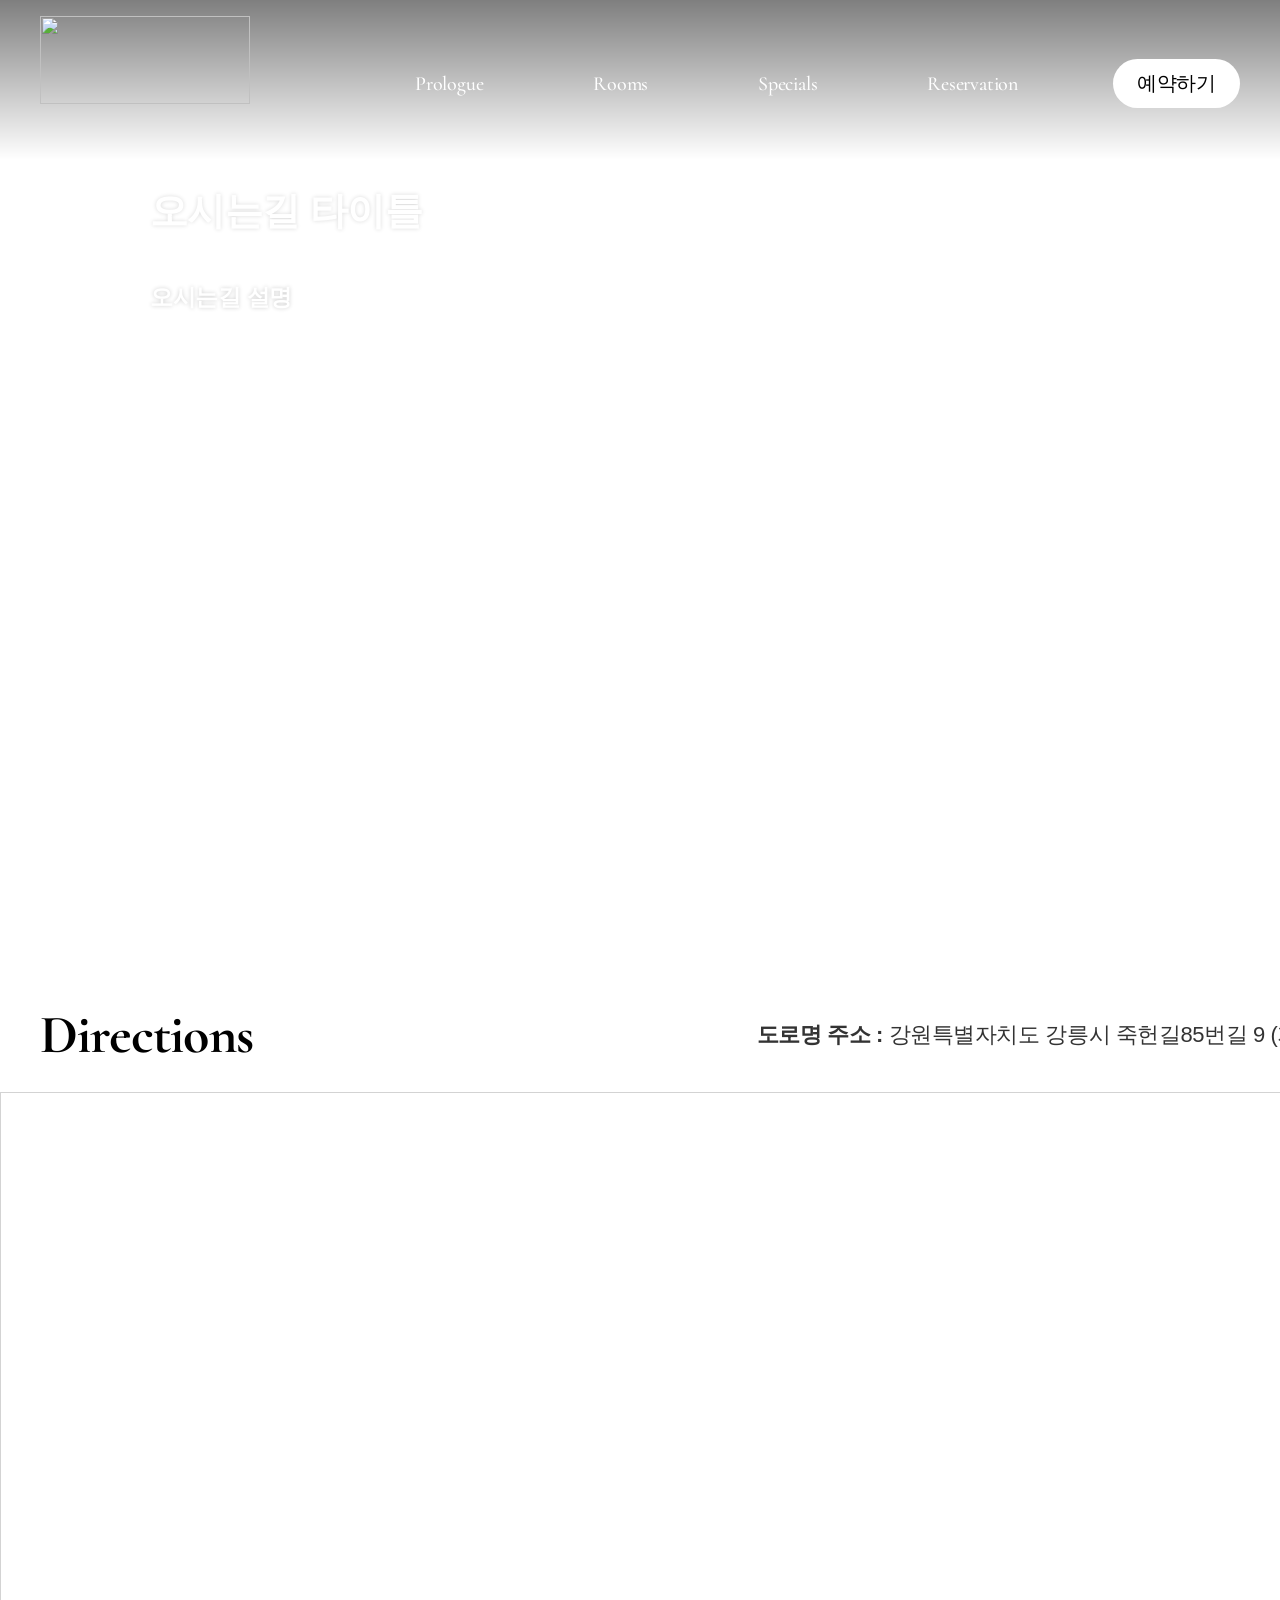
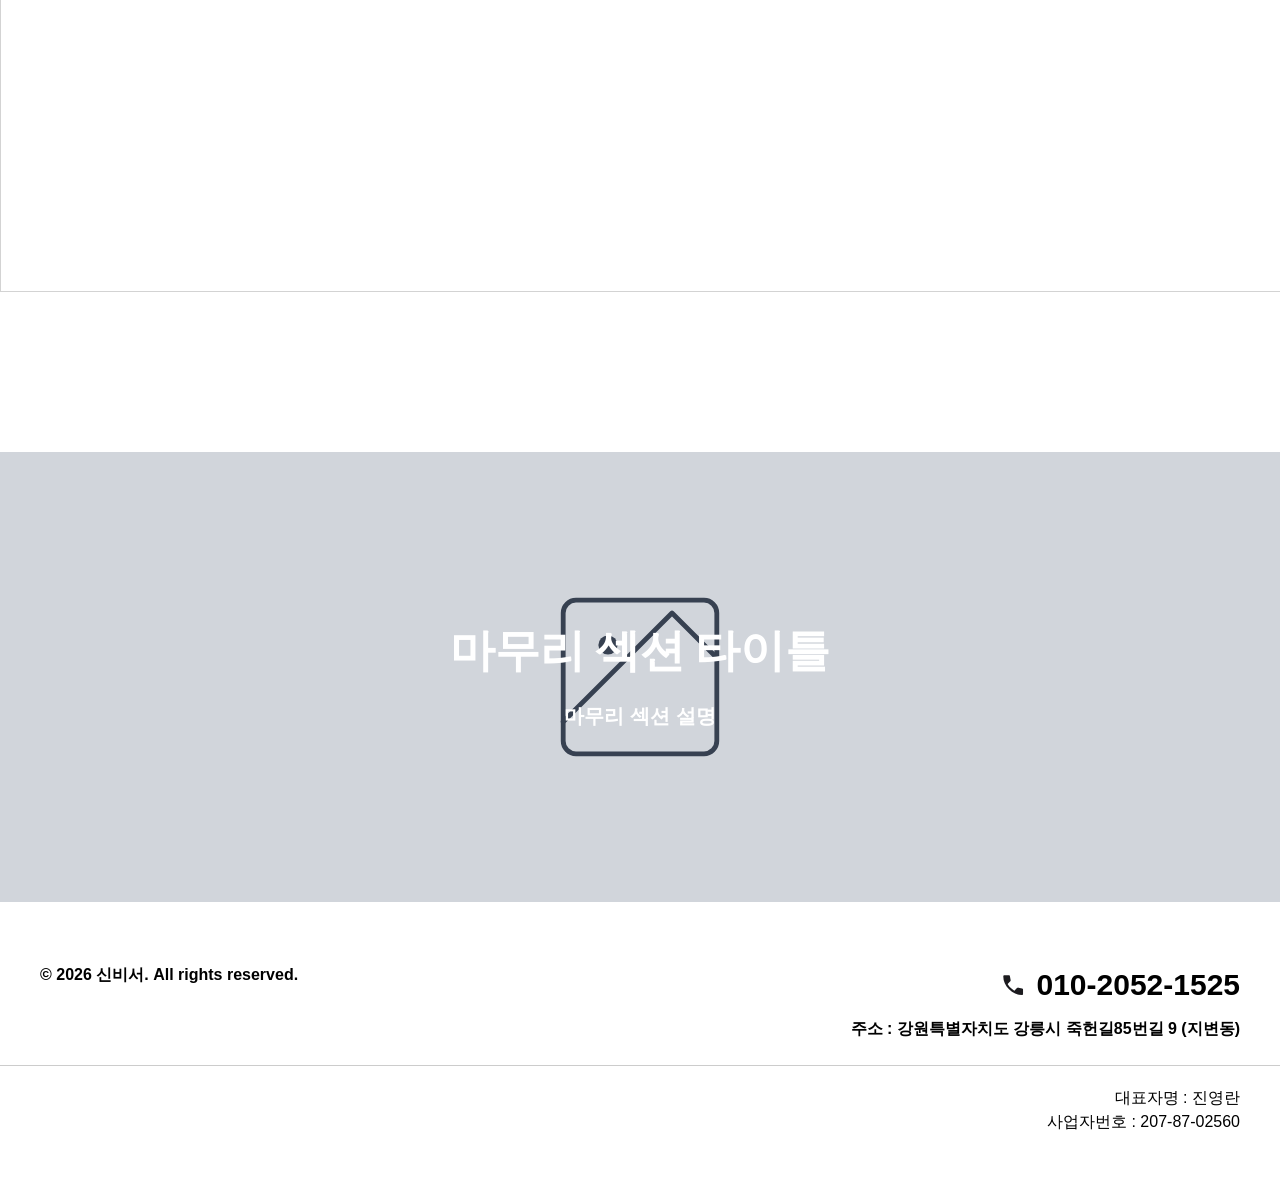
==== directions.html @ e8e43fd7 "Website for orabdori.kr using fullpage_visual template" ====
<!DOCTYPE html>
<html lang="ko">
<head>
    <meta charset="UTF-8">
    <meta name="viewport" content="width=device-width, initial-scale=1.0">
    <title>DALTO GLAMPING - Directions</title>

    <!-- Stylesheets -->
    <link rel="stylesheet" href="styles/theme.css">
    <link rel="stylesheet" href="styles/common.css">
    <link rel="stylesheet" href="styles/directions.css">
  <!-- Open Graph Meta Tags for Social Media -->
  <meta property="og:type" content="website" />
  <meta property="og:title" content="강릉 오랍돌이 한옥펜션 - 오시는길" />
  
  
  <meta property="og:url" content="https://orabdori.kr" />

  <!-- Twitter Card Meta Tags -->
  <meta name="twitter:card" content="summary_large_image" />
  <meta name="twitter:title" content="강릉 오랍돌이 한옥펜션 - 오시는길" />
  
  
</head>
<body>
    <!-- Navigation (Header) - page-wrapper 밖으로 분리 -->
    <div class="navigation-off">
        <div id="header-container"></div>
    </div>

    <div class="page-wrapper">
        <!-- CUSTOM FIELD : 오시는길 메인소개 섹션 이미지 (슬라이드쇼) -->
        <div class="main-section">
            <!-- custom field : 히어로 슬라이더 이미지 동적 생성 (mapper) -->
            <div class="main-bg" data-hero-slider></div>
            <div class="main-content">
                <!-- custom field : 오시는길 타이틀 매핑 -->
                <h1 class="main-title" data-directions-title></h1>
                <div class="title-divider"><div class="bar-progress"></div></div>
                <!-- custom field : 오시는길 설명 매핑 -->
                <p class="main-subtitle" data-directions-description></p>
            </div>
            <div class="main-arrow">
                <div class="arrow-left"></div>
                <p class="arrow-number">01</p>
                <div class="arrow-divider"></div>
                <p class="arrow-number">10</p>
                <div class="arrow-right"></div>
            </div>
        </div>

        <!-- Con (Content) - 오시는 길 -->
        <div class="section-con">
            <div class="directions-info">
                <!-- 하드코딩, 매핑 x -->
                <p class="page-title">Directions</p>
                <p class="address-text">
                    <span class="address-row">
                        <!-- 하드코딩, 매핑 x -->
                        <span class="bold">도로명 주소 : </span>
                        <!-- 숙소설정 상세주소 매핑 -->
                        <span class="medium" data-directions-address></span>
                    </span>
                    <span class="address-row">
                        <!-- 하드코딩, 매핑 x -->
                        <span class="bold">전화 : </span>
                        <!-- 숙소설정 운영정보 전화번호 매핑 -->
                        <span class="medium" data-directions-phone></span>
                    </span>
                </p>
            </div>

            <div class="map-container">
                <!-- kakao map : property.latitude, property.longitude 매핑 -->
                <div class="map-img-wrapper">
                    <div id="kakao-map" style="width:100%;height:100%"></div>
                </div>
            </div>
        </div>

        <!-- 홈 / 마무리 섹션과 동일하게 매핑 -->
        <div class="content-4 closing-section">
            <!-- custom field : 마무리 섹션 이미지 매핑 -->
            <div class="content-4-bg" data-closing-image></div>
            <div class="content-4-text">
                <!-- custom field : 마무리 섹션 제목 매핑 -->
                <h2 data-closing-title></h2>
                <!-- custom field : 마무리 섹션 내용 매핑 -->
                <p data-closing-description></p>
            </div>
        </div>

        <!-- Footer -->
        <div id="footer-container"></div>
    </div>

    <!-- Kakao Map SDK -->
    <script type="text/javascript" src="js/kakao-maps-sdk.js"></script>

    <!-- Scripts -->
    <script src="js/common.js"></script>
    <script src="js/pages/directions.js"></script>

    <!-- Data Mapper -->
    <script src="js/image-helpers.js"></script>
    <script src="js/data-mapper/core/base-mapper.js"></script>
    <script src="js/data-mapper/pages/directions-mapper.js"></script>
    <script src="js/preview-handler.js"></script>

    <!-- Header / Footer Loader -->
    <script src="js/header-footer-loader.js"></script>
</body>
</html>
---- styles/theme.css ----
/* CDN Fonts */
@import url('https://cdn.jsdelivr.net/gh/orioncactus/pretendard/dist/web/static/pretendard.min.css');
@import url('https://fonts.googleapis.com/css2?family=Cormorant:ital,wght@0,300..700;1,300..700&display=swap');

/* Font Faces */
@font-face {
  font-family: 'Cafe24Gowoonbam';
  src: url('https://cdn.jsdelivr.net/gh/projectnoonnu/noonfonts_twelve@1.1/Cafe24Oneprettynight.woff') format('woff');
  font-weight: 400;
  font-display: swap;
}

/* CSS Variables */
:root {
  --font-ko-main: 'Cafe24Gowoonbam', sans-serif;
  --font-ko-sub: 'Pretendard', sans-serif;
  --font-en-main: 'Cormorant', sans-serif;
}
---- styles/common.css ----
/* Alex Brush (하드코딩 전용) */
@import url('https://fonts.googleapis.com/css2?family=Alex+Brush&display=swap');
/* Montserrat (하드코딩 전용) */
@import url('https://fonts.googleapis.com/css2?family=Montserrat:wght@400;500;600;700&display=swap');

/* ==========================================
   COMMON STYLES - 피그마 디자인 기반
   ========================================== */

* {
    margin: 0;
    padding: 0;
    box-sizing: border-box;
}

ul, ol, li {
    list-style: none;
}

html {
    font-size: 16px;
}

body {
    font-family: var(--font-ko-sub);
    color: #1c1b1f;
    background: white;
    overflow-x: hidden;
}

img {
    width: 100%;
    height: 100%;
    display: block;
}

a {
    text-decoration: none;
    color: inherit;
}

button {
    border: none;
    background: none;
    cursor: pointer;
    font-family: inherit;
}

/* ==========================================
   HEADER (공통 헤더)
   ========================================== */

.site-header {
    position: fixed;
    left: 0;
    top: 0;
    width: 100%;
    height: 120px;
    z-index: 1001;
    display: flex;
    align-items: center;
    justify-content: center;
    overflow: visible;
    transition: background 0.3s ease;
}

.header-wrapper {
    width: 100%;
    max-width: 1600px;
    flex: 1 1 auto;
    height: 100%;
    position: relative;
    z-index: 1001;
}

.header-inner {
    position: relative;
    display: flex;
    justify-content: space-between;
    align-items: center;
    width: 100%;
    height: 100%;
    padding: 0 40px;
    box-sizing: border-box;
}

.header-logo {
    flex-shrink: 0;
    width: 210px;
    height: 88px;
}

.header-logo img {
    width: 100%;
    height: 100%;
    object-fit: cover;
}

.header-nav {
    display: flex;
    align-items: center;
    gap: 80px;
    align-self: flex-end;
    padding-bottom: 12px;
}

.nav-menu {
    list-style: none;
    display: flex;
    align-items: center;
    gap: 80px;
    margin: 0;
    padding: 0;
}

.nav-menu > li > a {
    font-family: var(--font-en-main);
    font-weight: 500;
    font-size: 20px;
    color: white;
    letter-spacing: -0.225px;
    padding: 0 15px;
}

.btn-book {
    background: white;
    color: black !important;
    padding: 11px 24px !important;
    border-radius: 50px;
    font-family: var(--font-en-main);
    font-weight: 500;
    font-size: 15px;
    letter-spacing: -0.225px;
}

.btn-ybs {
    background: white;
    color: black !important;
    padding: 11px 24px !important;
    border-radius: 50px;
    font-family: var(--font-en-main);
    font-weight: 500;
    font-size: 15px;
    letter-spacing: -0.225px;
}

.ybs-short {
    display: none;
}

/* 버튼 그룹 - BOOK과 YBS 버튼을 나란히 배치 */
.button-group {
    display: flex !important;
    align-items: center;
    gap: 20px !important;
}

/* 데스크톱: 모바일 전용 요소 숨김 */
.header-menu-btn {
    display: none;
}

.book-short {
    display: none;
}

/* ==========================================
   HEADER DROPDOWN
   ========================================== */

/* 헤더 hover/focus 시 배경 전환 */
.site-header:hover,
.site-header:focus-within {
    background: rgba(40, 40, 40, 0.85);
}

/* 드롭다운 배경 패널 — 데스크톱: 배경만 표시, 콘텐츠 숨김 */
.header-dropdown {
    position: absolute;
    left: 0;
    top: 100%;
    width: 100%;
    height: auto;
    min-height: 350px;
    background: rgba(40, 40, 40, 0.85);
    border-top: 1px solid rgba(255, 255, 255, 0.15);
    opacity: 0;
    visibility: hidden;
    pointer-events: none;
    transition: opacity 0.15s ease, visibility 0s linear 0.15s;
    z-index: 1000;
}

.site-header:hover .header-dropdown,
.site-header:focus-within .header-dropdown {
    opacity: 1;
    visibility: visible;
    pointer-events: auto;
    transition: opacity 0.15s ease, visibility 0s linear 0s;
}

/* 데스크톱: 모바일 아코디언 콘텐츠 숨김 */
.header-dropdown-inner {
    display: none;
}

/* 데스크톱: 각 대메뉴 아래 서브메뉴 */
.has-dropdown {
    position: relative;
}

.dropdown-sub {
    position: absolute;
    top: calc(100% + 40px);
    left: 50%;
    transform: translateX(-50%);
    display: flex;
    flex-direction: column;
    align-items: center;
    gap: 4px;
    opacity: 0;
    visibility: hidden;
    pointer-events: none;
    z-index: 1001;
    transition: opacity 0.15s ease, visibility 0s linear 0.15s;
}

.site-header:hover .dropdown-sub,
.site-header:focus-within .dropdown-sub {
    opacity: 1;
    visibility: visible;
    pointer-events: auto;
    transition: opacity 0.15s ease, visibility 0s linear 0s;
}

.dropdown-sub a {
    font-family: var(--font-ko-sub);
    font-weight: 400;
    font-size: 16px;
    line-height: 2;
    color: rgba(255, 255, 255, 0.75);
    white-space: nowrap;
    padding: 0 15px;
    transition: color 0.2s ease;
    max-width: 200px;
    overflow: hidden;
    text-overflow: ellipsis;
    display: block;
}

.dropdown-sub a:hover,
.dropdown-sub a:focus {
    color: white;
}

/* 모바일 아코디언 기본 스타일 (데스크톱에서는 header-dropdown-inner가 숨김) */
.dropdown-columns {
    display: flex;
    gap: 33px;
    padding: 28px 0 45px;
}

.dropdown-col {
    display: flex;
    flex-direction: column;
    align-items: center;
    gap: 4px;
    min-width: 100px;
}

.dropdown-col a {
    font-family: var(--font-ko-sub);
    font-weight: 400;
    font-size: 17px;
    line-height: 2;
    color: rgba(255, 255, 255, 0.75);
    white-space: nowrap;
    transition: color 0.2s ease;
    max-width: 100%;
    overflow: hidden;
    text-overflow: ellipsis;
    display: block;
}

.dropdown-col a:hover,
.dropdown-col a:focus {
    color: white;
}

.dropdown-col-title {
    display: none;
}

.col-arrow {
    display: none;
}

.dropdown-col-links {
    display: flex;
    flex-direction: column;
    align-items: center;
    gap: 4px;
}

/* ==========================================
   FOOTER (공통 푸터)
   ========================================== */

.site-footer {
    background: var(--color-primary);
    margin-top: 0;
    padding: 60px 0 50px;
}

.footer-wrapper {
    width: 100%;
    max-width: 1600px;
    margin: 0 auto;
    display: flex;
    justify-content: space-between;
    align-items: flex-start;
    padding: 0 40px 0;
}

.footer-left {
    flex-shrink: 0;
}

.footer-copyright {
    font-family: var(--font-ko-sub);
    font-weight: 600;
    font-size: 16px;
    line-height: 1.6;
    color: black;
}

.footer-copyright p {
    margin: 0;
}

.footer-right {
    text-align: right;
}

.footer-contact {
    margin-bottom: 20px;
}

.contact-item {
    display: flex;
    align-items: center;
    justify-content: flex-end;
    gap: 10px;
    margin-bottom: 6px;
}

.icon-phone,
.icon-map {
    width: 26px;
    height: 26px;
}

.phone-number {
    font-family: var(--font-ko-sub);
    font-weight: 700;
    font-size: 30px;
    line-height: 1.5;
    color: black;
    margin: 0;
}

.address {
    font-family: var(--font-ko-sub);
    font-weight: 700;
    font-size: 16px;
    line-height: 2;
    color: black;
    margin: 0;
}

.footer-info {
    margin-top: 12px;
}

.footer-info p {
    font-family: var(--font-ko-sub);
    font-size: 16px;
    line-height: 1.5;
    color: black;
    margin: 0;
}

.footer-info strong {
    font-weight: 700;
}

.footer-divider {
    max-width: 1600px;
    height: 1px;
    background: rgba(0, 0, 0, 0.2);
    margin: 0 auto 20px;
}

.footer-info-wrapper {
    width: 100%;
    max-width: 1600px;
    margin: 0 auto;
    padding: 0 40px;
    text-align: right;
}

/* ==========================================
   TABLET RESPONSIVE (max-width: 1140px)
   ========================================== */

@media (max-width: 1140px) {
    .book-full {
        display: none;
    }

    .book-short {
        display: inline;
    }
}


/* ==========================================
   MOBILE RESPONSIVE (max-width: 768px)
   ========================================== */

@media (max-width: 768px) {

    /* --- HEADER --- */
    .site-header {
        height: 70px;
    }

    .header-wrapper {
        max-width: 100%;
    }

    .header-inner {
        padding: 0 20px;
    }

    .header-logo {
        width: 120px;
        height: 50px;
    }

    .header-nav {
        gap: 16px;
        align-self: center;
        padding-bottom: 0;
    }

    /* 모바일: Menu 버튼 표시 */
    .header-menu-btn {
        display: block;
        font-family: var(--font-en-main);
        font-weight: 500;
        font-size: 14px;
        color: white;
        letter-spacing: -0.225px;
        cursor: pointer;
    }

    /* 모바일: 개별 메뉴 숨김, Book 버튼만 표시 */
    .nav-menu {
        gap: 16px;
    }

    .nav-menu li {
        display: none;
    }

    .nav-menu li:last-child {
        display: flex;
    }

    /* 모바일: 버튼 그룹을 우측 하단 fixed로 배치 */
    .button-group {
        position: fixed !important;
        right: 20px !important;
        bottom: 30px !important;
        gap: 12px !important;
        flex-direction: column !important;
        z-index: 999;
    }

    .button-group .btn-book,
    .button-group .btn-ybs {
        width: 90px;
        text-align: center;
    }

    .book-full {
        display: none;
    }

    .book-short {
        display: inline;
    }

    .ybs-full {
        display: none;
    }

    .ybs-short {
        display: inline;
    }

    .btn-book {
        padding: 8px 0;
        font-size: 12px;
        display: flex;
        align-items: center;
        justify-content: center;
    }

    .btn-ybs {
        padding: 8px 0;
        font-size: 12px;
        display: flex;
        align-items: center;
        justify-content: center;
    }

    /* --- DROPDOWN (모바일) --- */

    /* 데스크톱 서브메뉴 숨김 */
    .dropdown-sub {
        display: none !important;
    }

    /* 모바일: hover 배경 비활성화 */
    .site-header:hover,
    .site-header:focus-within {
        background: none;
    }

    .site-header.menu-active {
        background: rgba(40, 40, 40, 0.85);
    }

    /* 모바일 드롭다운 패널 */
    .header-dropdown {
        position: fixed;
        top: 70px;
        left: 0;
        width: 100%;
        height: calc(100vh - 70px);
        overflow-y: auto;
        -webkit-overflow-scrolling: touch;
        overscroll-behavior: none;
        border-top: none;
        transition: opacity 0.2s ease, visibility 0s linear 0.2s;
    }

    .site-header:hover .header-dropdown,
    .site-header:focus-within .header-dropdown {
        opacity: 0;
        visibility: hidden;
        pointer-events: none;
    }

    .site-header .header-dropdown.is-open,
    .site-header:hover .header-dropdown.is-open,
    .site-header:focus-within .header-dropdown.is-open {
        opacity: 1;
        visibility: visible;
        pointer-events: auto;
        transition: opacity 0.2s ease, visibility 0s linear 0s;
    }

    /* 모바일: 아코디언 콘텐츠 표시 */
    .header-dropdown-inner {
        display: block;
        padding: 0 20px;
    }

    .dropdown-columns {
        gap: 0;
        padding: 10px 0 30px;
        flex-direction: column;
    }

    .dropdown-col {
        align-items: flex-start;
        text-align: left;
        min-width: auto;
        width: 100%;
        padding: 12px 0;
    }

    .dropdown-col-title {
        display: flex;
        align-items: center;
        justify-content: space-between;
        font-family: var(--font-en-main);
        font-weight: 500;
        font-size: 15px;
        color: white;
        letter-spacing: -0.225px;
        padding-bottom: 8px;
        margin-bottom: 0;
        border-bottom: 1px solid rgba(255, 255, 255, 0.3);
        width: 100%;
        cursor: pointer;
    }

    .col-arrow {
        display: block;
        width: 8px;
        height: 8px;
        border-right: 1.5px solid white;
        border-bottom: 1.5px solid white;
        transform: rotate(45deg);
        transition: transform 0.25s ease;
    }

    .dropdown-col.is-expanded .col-arrow {
        transform: rotate(-135deg);
    }

    .dropdown-col-links {
        overflow: hidden;
        max-height: 0;
        transition: max-height 0.3s ease, padding 0.3s ease;
        padding: 0;
        align-items: flex-start;
    }

    .dropdown-col.is-expanded .dropdown-col-links {
        max-height: 1000px;
        padding: 8px 0 4px;
    }

    /* --- FOOTER --- */
    .site-footer {
        padding: 40px 0 30px;
    }

    .footer-wrapper {
        flex-direction: column;
        padding: 0 20px;
        gap: 30px;
    }

    .footer-right {
        text-align: left;
    }

    .contact-item {
        justify-content: flex-start;
    }

    .phone-number {
        font-size: 22px;
    }

    .footer-divider {
        margin: 0 20px 16px;
    }

    .footer-info-wrapper {
        padding: 0 20px;
        text-align: left;
    }

    .footer-info p {
        font-size: 13px;
    }
}
---- styles/directions.css ----
/* Directions Page Styles */

/* =========================================
   PAGE LAYOUT
   ========================================= */
body {
    margin: 0;
    padding: 0;
}

.page-wrapper {
    width: 100%;
    background: white;
    overflow-x: hidden;
}

#footer-container {
    margin: 0;
    padding: 0;
    line-height: 0;
    font-size: 0;
    background: var(--color-primary);
}

/* =========================================
   NAVIGATION (HEADER)
   ========================================= */
.navigation-off {
    position: fixed;
    left: 0;
    top: 0;
    width: 100%;
    max-width: none;
    height: 160px;
    background: linear-gradient(to bottom, rgba(0, 0, 0, 0.5), transparent);
    z-index: 999;
    pointer-events: none;
    overflow: visible;
}

.navigation-off .site-header,
.navigation-off .header-dropdown {
    pointer-events: auto;
}

/* =========================================
   MAIN HERO SECTION (슬라이드쇼)
   ========================================= */
.main-section {
    position: relative;
    width: 100%;
    height: 100vh;
    min-height: 600px;
    max-height: 960px;
    overflow: hidden;
}

.main-bg {
    position: absolute;
    inset: 0;
    transition: transform 0.1s linear;
}

.main-slide {
    position: absolute;
    inset: 0;
    opacity: 0;
    transition: opacity 1.2s ease;
}

.main-slide.active {
    opacity: 1;
}

.main-slide img {
    width: 100%;
    height: 100%;
    object-fit: cover;
    transform: scale(1);
}

.main-content {
    position: absolute;
    left: 150px;
    top: 0;
    z-index: 1;
    padding-top: 180px;
    max-width: 1600px;
    opacity: 0;
    animation: heroFadeIn 1.2s ease forwards 0.3s;
}

.main-title {
    font-family: 'Montserrat', sans-serif;
    font-weight: 700;
    font-size: clamp(28px, 3vw, 40px);
    line-height: 1.6;
    color: white;
    letter-spacing: -0.6px;
    text-shadow: 0px 0px 4px rgba(0, 0, 0, 0.15);
    margin: 0;
}

.title-divider {
    width: 658px;
    height: 3px;
    background: rgba(255, 255, 255, 0.3);
    margin-top: 12px;
    position: relative;
    overflow: hidden;
}

.title-divider .bar-progress {
    position: absolute;
    left: 0;
    top: 0;
    height: 100%;
    width: 100%;
    background: white;
    transform-origin: left;
    transform: scaleX(0);
    animation: progressFill 4s linear infinite;
}

.main-subtitle {
    font-family: var(--font-ko-main);
    font-weight: 700;
    font-size: clamp(18px, 1.8vw, 24px);
    line-height: 1.5;
    color: white;
    letter-spacing: -0.36px;
    text-shadow: 0px 0px 4px rgba(0, 0, 0, 0.2);
    margin: 24px 0 0;
}

.main-arrow {
    position: absolute;
    left: 50%;
    bottom: 40px;
    transform: translateX(-50%);
    display: flex;
    align-items: center;
    gap: 24px;
    z-index: 1;
    opacity: 0;
    animation: heroFadeIn 1s ease forwards 1s;
}

.arrow-left,
.arrow-right {
    width: 9px;
    height: 9px;
    border-left: 1px solid white;
    border-bottom: 1px solid white;
}

.arrow-left {
    transform: rotate(45deg);
}

.arrow-right {
    transform: rotate(-135deg);
}

.arrow-number {
    font-family: var(--font-en-main);
    font-size: 26px;
    line-height: 36px;
    color: white;
    letter-spacing: -0.39px;
    margin: 0;
}

.arrow-divider {
    width: 10px;
    height: 1px;
    background: white;
    transform: rotate(90deg);
}

/* =========================================
   CONTENT SECTION 4: UNDER THE MOONLIGHT
   ========================================= */
.content-4 {
    position: relative;
    width: 100%;
    min-height: 400px;
    height: 50vh;
    max-height: 620px;
    overflow: hidden;
    margin-bottom: 0;
    background-color: #1a1a1a;
}

.content-4-bg {
    position: absolute;
    inset: 0;
    background-image: url('https://images.unsplash.com/photo-1507525428034-b723cf961d3e?w=2000&q=80');
    background-size: cover;
    background-position: center;
}

.content-4-text {
    position: relative;
    z-index: 1;
    display: flex;
    flex-direction: column;
    align-items: center;
    justify-content: center;
    height: 100%;
    text-align: center;
    padding: 0 8%;
}

.content-4-text h2 {
    font-family: var(--font-en-main);
    font-weight: 700;
    font-size: clamp(30px, 3.5vw, 46px);
    line-height: 1.3;
    color: white;
    margin: 0 0 20px 0;
}

.content-4-text p {
    font-family: var(--font-ko-main);
    font-weight: 700;
    font-size: clamp(16px, 1.6vw, 22px);
    line-height: 1.5;
    color: white;
    margin: 0;
}

/* =========================================
   Con Section (오시는 길 - Directions 고유)
   ========================================= */
.section-con {
    position: relative;
    width: 100%;
    background-color: var(--color-primary);
    padding: 100px 0 160px;
}

.directions-info {
    width: 1600px;
    max-width: none;
    margin: 0 auto 22px;
    padding: 0 40px;
    display: flex;
    justify-content: space-between;
    align-items: center;
    box-sizing: border-box;
}

.page-title {
    font-family: var(--font-en-main);
    font-weight: 700;
    font-size: 54px;
    color: black;
    letter-spacing: -0.81px;
    line-height: 1.3;
}

.address-text {
    font-family: var(--font-ko-sub);
    font-size: 22px;
    color: rgba(0,0,0,0.8);
    letter-spacing: -0.42px;
    line-height: 1.8;
}

.address-text .bold {
    font-weight: 700;
}

.address-text .medium {
    font-weight: 500;
}

.map-container {
    width: 1600px;
    max-width: none;
    margin: 0 auto;
    height: 800px;
    border: 1px solid #d3d3d3;
    overflow: hidden;
}

.map-img-wrapper {
    width: 100%;
    height: 100%;
}

.map-img-wrapper img {
    width: 100%;
    height: 100%;
    object-fit: cover;
}

/* =========================================
   ANIMATIONS
   ========================================= */
@keyframes progressFill {
    0% { transform: scaleX(0); }
    100% { transform: scaleX(1); }
}

@keyframes heroFadeIn {
    to { opacity: 1; }
}

/* =========================================
   MOBILE RESPONSIVE (max-width: 768px)
   ========================================= */
@media (max-width: 768px) {

    /* --- NAVIGATION GRADIENT --- */
    .navigation-off {
        height: 100px;
    }

    /* --- HERO SECTION --- */
    .main-section {
        height: 500px;
        min-height: auto;
        max-height: none;
    }

    .main-bg {
        display: flex;
        overflow-x: auto;
        overflow-y: hidden;
        -webkit-overflow-scrolling: touch;
        scroll-snap-type: x mandatory;
        scrollbar-width: none;
    }

    .main-bg::-webkit-scrollbar {
        display: none;
    }

    .main-slide {
        position: relative;
        inset: auto;
        flex: 0 0 100%;
        width: 100%;
        height: 100%;
        opacity: 1;
        scroll-snap-align: start;
    }

    .main-slide img {
        width: 100%;
        height: 100%;
        object-fit: cover;
    }

    .main-content {
        left: 0;
        right: 0;
        padding-top: 100px;
        max-width: none;
        text-align: center;
        pointer-events: none;
    }

    .main-title,
    .main-subtitle {
        text-align: center;
        padding: 0 20px;
        white-space: normal;
        word-break: keep-all;
    }

    .main-title br,
    .main-subtitle br {
        display: none;
    }

    .title-divider {
        width: 80%;
        margin-left: auto;
        margin-right: auto;
    }

    .main-arrow {
        gap: 16px;
    }

    /* --- CONTENT 4: MOONLIGHT --- */
    .content-4 {
        height: 250px;
        min-height: auto;
        max-height: none;
    }

    .content-4-text {
        padding: 0 20px;
    }

    /* --- SECTION-CON (오시는 길) --- */
    .section-con {
        padding: 60px 0 80px;
    }

    .directions-info {
        width: 100%;
        max-width: 100%;
        flex-direction: column;
        align-items: flex-start;
        gap: 16px;
        margin-bottom: 40px;
        padding: 0 20px;
    }

    .page-title {
        font-size: 36px;
    }

    .address-text {
        font-size: 18px;
        line-height: 1.6;
    }

    .address-row {
        display: block;
    }

    .map-container {
        width: calc(100% - 40px);
        max-width: calc(100% - 40px);
        margin: 0 20px;
        height: 300px;
    }
}
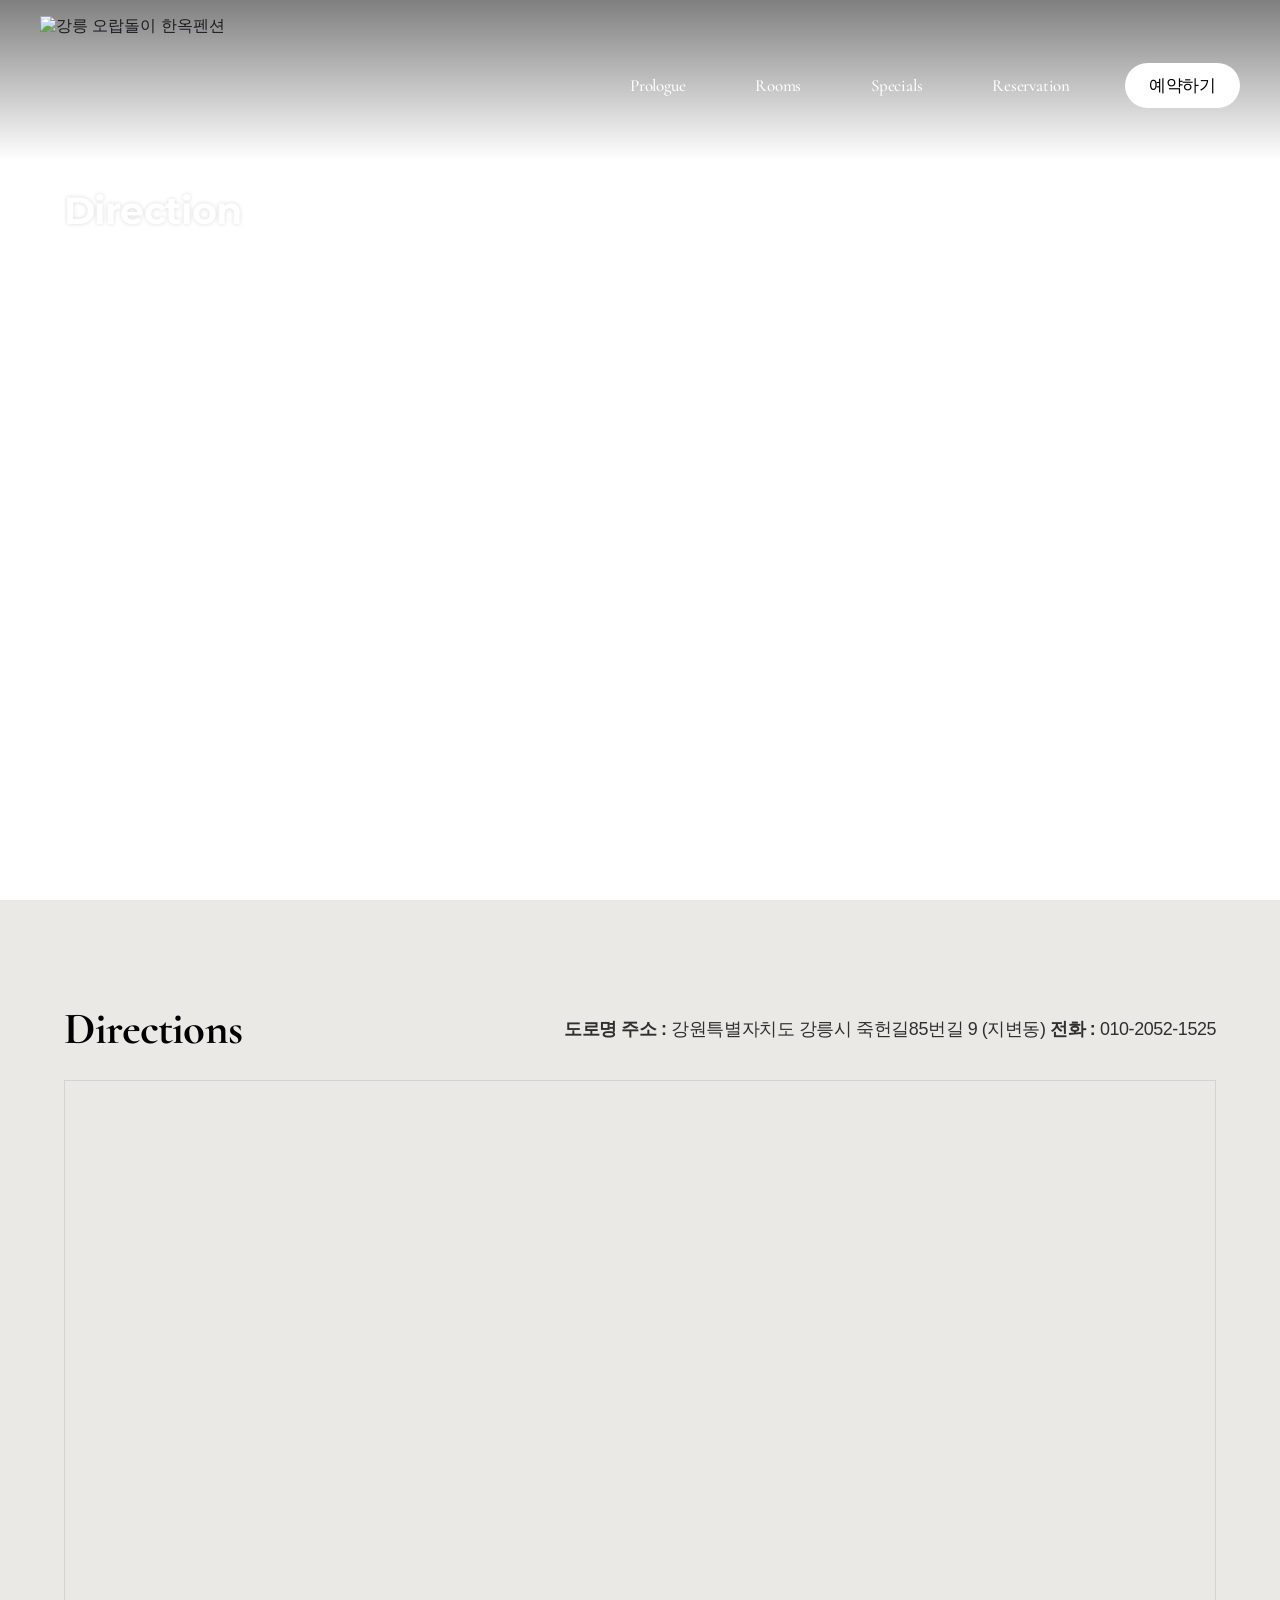
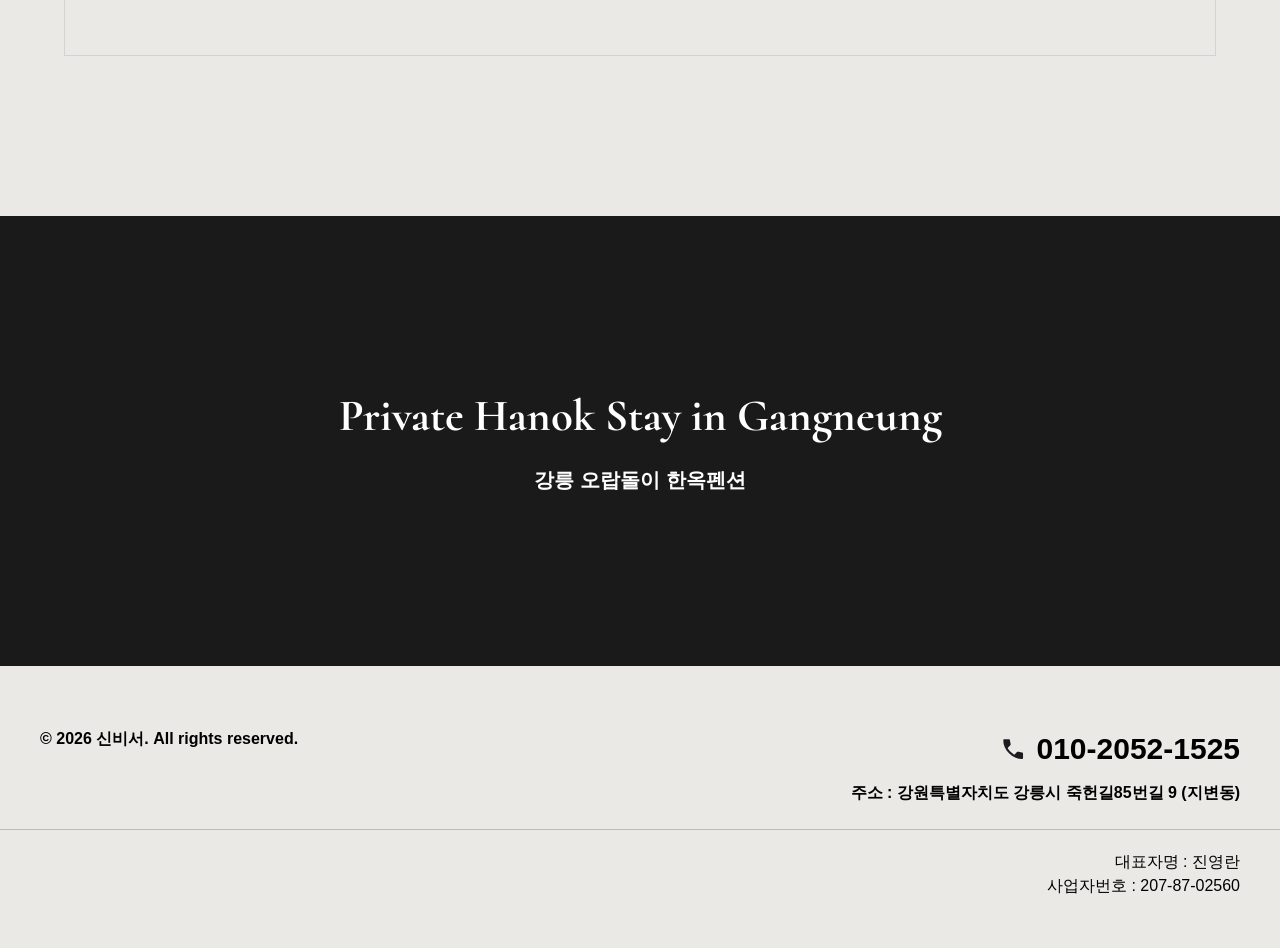
==== commit 15fbf923: "Update template code and data - deploy-template-update-1774929001957" ====
--- a/directions.html
+++ b/directions.html
@@ -13,14 +13,14 @@
   <meta property="og:type" content="website" />
   <meta property="og:title" content="강릉 오랍돌이 한옥펜션 - 오시는길" />
   
-  
+  <meta property="og:image" content="https://jlnjajtcnyqupfaqjerz.supabase.co/storage/v1/object/public/app-images/property/2b050611-ef2c-441b-ae5e-4c8f00f07ff7/thumbnail/1774834050172-lcyvjeso0rc.jpg" />
   <meta property="og:url" content="https://orabdori.kr" />
 
   <!-- Twitter Card Meta Tags -->
   <meta name="twitter:card" content="summary_large_image" />
   <meta name="twitter:title" content="강릉 오랍돌이 한옥펜션 - 오시는길" />
   
-  
+  <meta name="twitter:image" content="https://jlnjajtcnyqupfaqjerz.supabase.co/storage/v1/object/public/app-images/property/2b050611-ef2c-441b-ae5e-4c8f00f07ff7/thumbnail/1774834050172-lcyvjeso0rc.jpg" />
 </head>
 <body>
     <!-- Navigation (Header) - page-wrapper 밖으로 분리 -->
--- a/styles/theme.css
+++ b/styles/theme.css
@@ -15,4 +15,6 @@
   --font-ko-main: 'Cafe24Gowoonbam', sans-serif;
   --font-ko-sub: 'Pretendard', sans-serif;
   --font-en-main: 'Cormorant', sans-serif;
+  --color-primary: #EBE9E5;
+  --color-secondary: #7B5F56;
 }
--- a/styles/common.css
+++ b/styles/common.css
@@ -70,7 +70,7 @@
     flex: 1 1 auto;
     height: 100%;
     position: relative;
-    z-index: 1001;
+    z-index: 1004;
 }
 
 .header-inner {
@@ -131,6 +131,8 @@
     font-weight: 500;
     font-size: 15px;
     letter-spacing: -0.225px;
+    white-space: nowrap;
+    flex-shrink: 0;
 }
 
 .btn-ybs {
@@ -142,6 +144,8 @@
     font-weight: 500;
     font-size: 15px;
     letter-spacing: -0.225px;
+    white-space: nowrap;
+    flex-shrink: 0;
 }
 
 .ybs-short {
@@ -188,7 +192,7 @@
     visibility: hidden;
     pointer-events: none;
     transition: opacity 0.15s ease, visibility 0s linear 0.15s;
-    z-index: 1000;
+    z-index: 1002;
 }
 
 .site-header:hover .header-dropdown,
@@ -209,6 +213,17 @@
     position: relative;
 }
 
+/* hover 브릿지: 메뉴와 서브메뉴 사이 빈 공간을 채워 hover 유지 */
+.has-dropdown::after {
+    content: '';
+    position: absolute;
+    top: 100%;
+    left: -20px;
+    right: -20px;
+    height: 50px;
+    background: transparent;
+}
+
 .dropdown-sub {
     position: absolute;
     top: calc(100% + 40px);
@@ -221,7 +236,7 @@
     opacity: 0;
     visibility: hidden;
     pointer-events: none;
-    z-index: 1001;
+    z-index: 1003;
     transition: opacity 0.15s ease, visibility 0s linear 0.15s;
 }
 
@@ -423,6 +438,76 @@
     }
 }
 
+
+/* ==========================================
+   MEDIUM RESPONSIVE (max-width: 1400px)
+   ========================================== */
+
+@media (max-width: 1400px) {
+    .header-nav {
+        gap: 40px;
+    }
+
+    .nav-menu {
+        gap: 40px;
+    }
+
+    .nav-menu > li > a {
+        font-size: 17px;
+    }
+
+    .button-group {
+        gap: 12px !important;
+    }
+}
+
+/* ==========================================
+   TABLET RESPONSIVE (max-width: 1100px)
+   ========================================== */
+
+@media (max-width: 1100px) {
+    .header-inner {
+        padding: 0 20px;
+    }
+
+    .header-logo {
+        flex-shrink: 1;
+        min-width: 120px;
+    }
+
+    .header-nav {
+        gap: 30px;
+    }
+
+    .nav-menu {
+        gap: 30px;
+    }
+
+    .nav-menu > li > a {
+        font-size: 16px;
+        padding: 0 8px;
+    }
+
+    .btn-book,
+    .btn-ybs {
+        padding: 9px 14px !important;
+        font-size: 13px;
+        white-space: nowrap;
+        flex-shrink: 0;
+    }
+
+    .book-full {
+        display: none;
+    }
+
+    .book-short {
+        display: inline;
+    }
+
+    .button-group {
+        gap: 10px !important;
+    }
+}
 
 /* ==========================================
    MOBILE RESPONSIVE (max-width: 768px)
--- a/styles/directions.css
+++ b/styles/directions.css
@@ -309,6 +309,36 @@
 }
 
 /* =========================================
+   TABLET RESPONSIVE (max-width: 1400px)
+   ========================================= */
+@media (max-width: 1400px) {
+    .main-content {
+        left: 5vw;
+    }
+
+    .directions-info {
+        width: 100%;
+        max-width: 100%;
+        padding: 0 5vw;
+    }
+
+    .page-title {
+        font-size: clamp(36px, 3.5vw, 54px);
+    }
+
+    .address-text {
+        font-size: clamp(16px, 1.4vw, 22px);
+    }
+
+    .map-container {
+        width: calc(100% - 10vw);
+        max-width: 100%;
+        margin: 0 5vw;
+        height: clamp(400px, 45vw, 800px);
+    }
+}
+
+/* =========================================
    MOBILE RESPONSIVE (max-width: 768px)
    ========================================= */
 @media (max-width: 768px) {
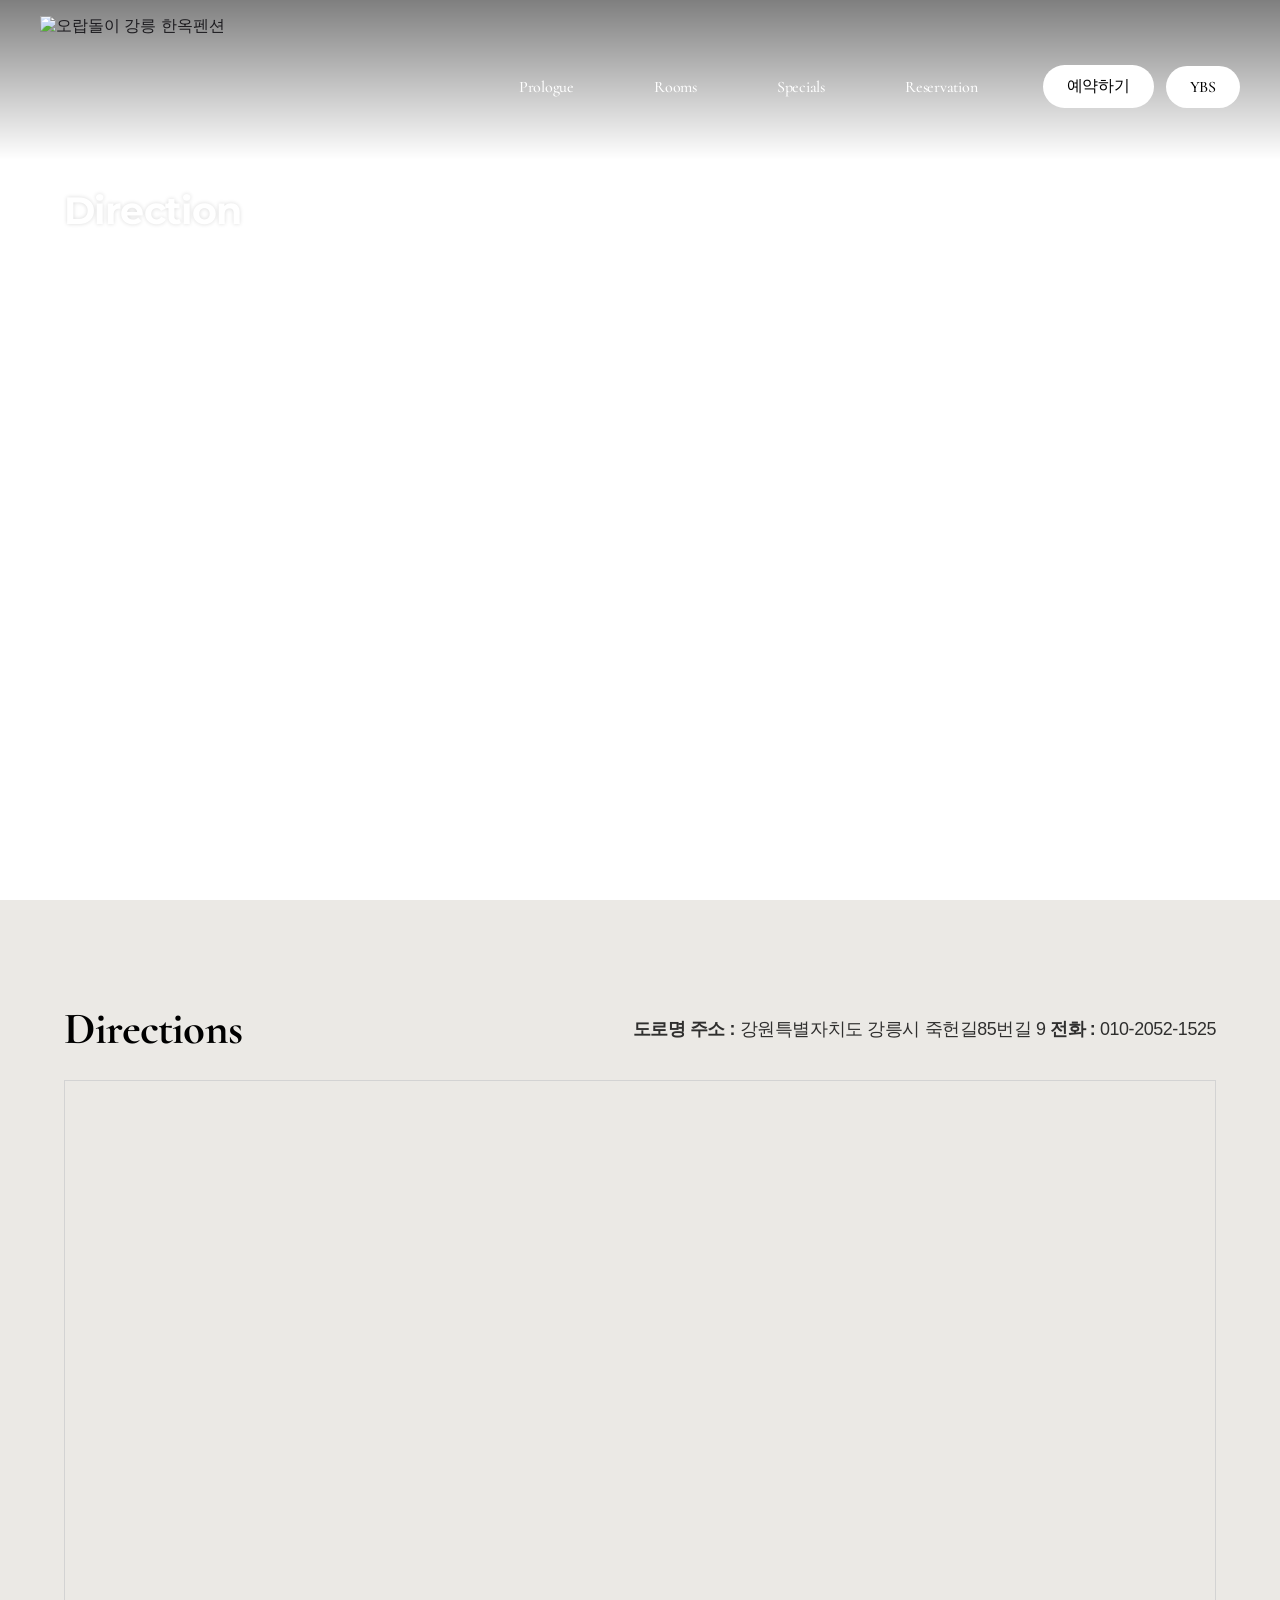
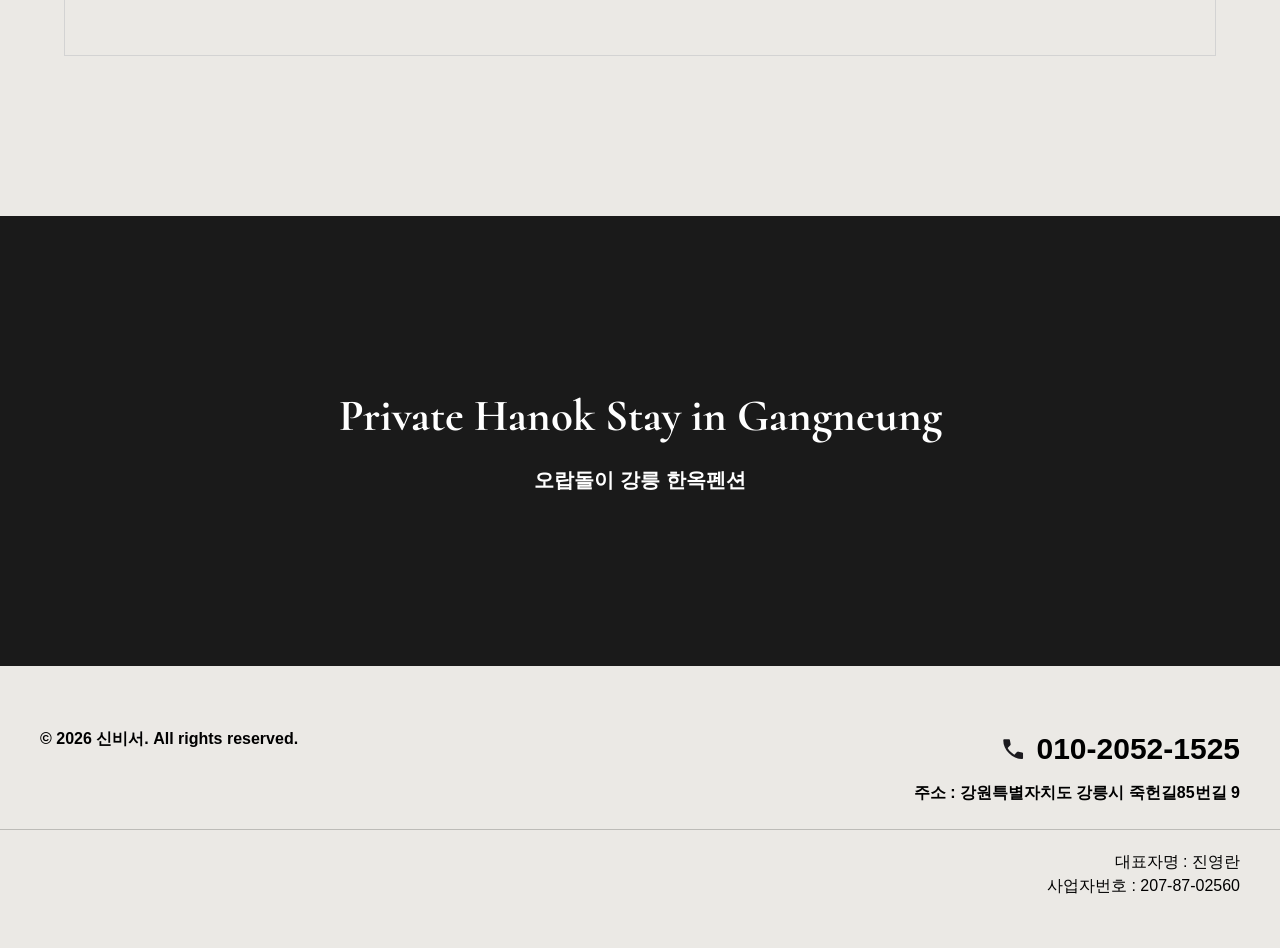
==== commit 636047d5: "Update template code and site data" ====
--- a/directions.html
+++ b/directions.html
@@ -3,8 +3,9 @@
 <head>
     <meta charset="UTF-8">
     <meta name="viewport" content="width=device-width, initial-scale=1.0">
-    <title>DALTO GLAMPING - Directions</title>
-
+    <title></title>
+    <meta name="description" content="">
+    <meta name="keywords" content="">
     <!-- Stylesheets -->
     <link rel="stylesheet" href="styles/theme.css">
     <link rel="stylesheet" href="styles/common.css">
--- a/styles/theme.css
+++ b/styles/theme.css
@@ -10,6 +10,13 @@
   font-display: swap;
 }
 
+@font-face {
+    font-family: 'Pretendard';
+    src: url('https://cdn.jsdelivr.net/gh/projectnoonnu/pretendard@1.0/Pretendard-Regular.woff2') format('woff2');
+    font-weight: 400;
+    font-display: swap;
+}
+
 /* CSS Variables */
 :root {
   --font-ko-main: 'Cafe24Gowoonbam', sans-serif;
--- a/styles/common.css
+++ b/styles/common.css
@@ -186,6 +186,9 @@
     width: 100%;
     height: auto;
     min-height: 350px;
+    max-height: calc(100vh - 100px);
+    overflow-y: auto;
+    -webkit-overflow-scrolling: touch;
     background: rgba(40, 40, 40, 0.85);
     border-top: 1px solid rgba(255, 255, 255, 0.15);
     opacity: 0;
@@ -238,6 +241,11 @@
     pointer-events: none;
     z-index: 1003;
     transition: opacity 0.15s ease, visibility 0s linear 0.15s;
+    max-height: calc(100vh - 200px);
+    overflow-y: auto;
+    -webkit-overflow-scrolling: touch;
+    overscroll-behavior: contain;
+    padding-bottom: 10px;
 }
 
 .site-header:hover .dropdown-sub,
@@ -261,6 +269,7 @@
     overflow: hidden;
     text-overflow: ellipsis;
     display: block;
+    flex-shrink: 0;
 }
 
 .dropdown-sub a:hover,
@@ -315,6 +324,43 @@
     flex-direction: column;
     align-items: center;
     gap: 4px;
+    max-height: calc(100vh - 250px);
+    overflow-y: auto;
+    -webkit-overflow-scrolling: touch;
+}
+
+/* 드롭다운 스크롤바 커스텀 스타일 */
+.header-dropdown,
+.dropdown-sub,
+.dropdown-col-links {
+    scrollbar-width: thin;
+    scrollbar-color: rgba(255, 255, 255, 0.85) #2a2d35;
+}
+
+.header-dropdown::-webkit-scrollbar,
+.dropdown-sub::-webkit-scrollbar,
+.dropdown-col-links::-webkit-scrollbar {
+    width: 4px;
+}
+
+.header-dropdown::-webkit-scrollbar-track,
+.dropdown-sub::-webkit-scrollbar-track,
+.dropdown-col-links::-webkit-scrollbar-track {
+    background: #2a2d35;
+    border-radius: 3px;
+}
+
+.header-dropdown::-webkit-scrollbar-thumb,
+.dropdown-sub::-webkit-scrollbar-thumb,
+.dropdown-col-links::-webkit-scrollbar-thumb {
+    background: rgba(255, 255, 255, 0.85);
+    border-radius: 3px;
+}
+
+.header-dropdown::-webkit-scrollbar-thumb:hover,
+.dropdown-sub::-webkit-scrollbar-thumb:hover,
+.dropdown-col-links::-webkit-scrollbar-thumb:hover {
+    background: rgba(255, 255, 255, 0.95);
 }
 
 /* ==========================================
@@ -445,19 +491,28 @@
 
 @media (max-width: 1400px) {
     .header-nav {
-        gap: 40px;
+        gap: 50px;
     }
 
     .nav-menu {
-        gap: 40px;
+        gap: 50px;
     }
 
     .nav-menu > li > a {
-        font-size: 17px;
+        font-size: 16px;
     }
 
     .button-group {
         gap: 12px !important;
+    }
+
+    .dropdown-sub a {
+        font-size: 14px;
+        padding: 0 8px;
+        max-width: 6em;
+        overflow: hidden;
+        text-overflow: ellipsis;
+        white-space: nowrap;
     }
 }
 
@@ -476,16 +531,17 @@
     }
 
     .header-nav {
-        gap: 30px;
+        gap: 40px;
     }
 
     .nav-menu {
-        gap: 30px;
+        gap: 40px;
     }
 
     .nav-menu > li > a {
-        font-size: 16px;
+        font-size: 15px;
         padding: 0 8px;
+        white-space: nowrap;
     }
 
     .btn-book,
